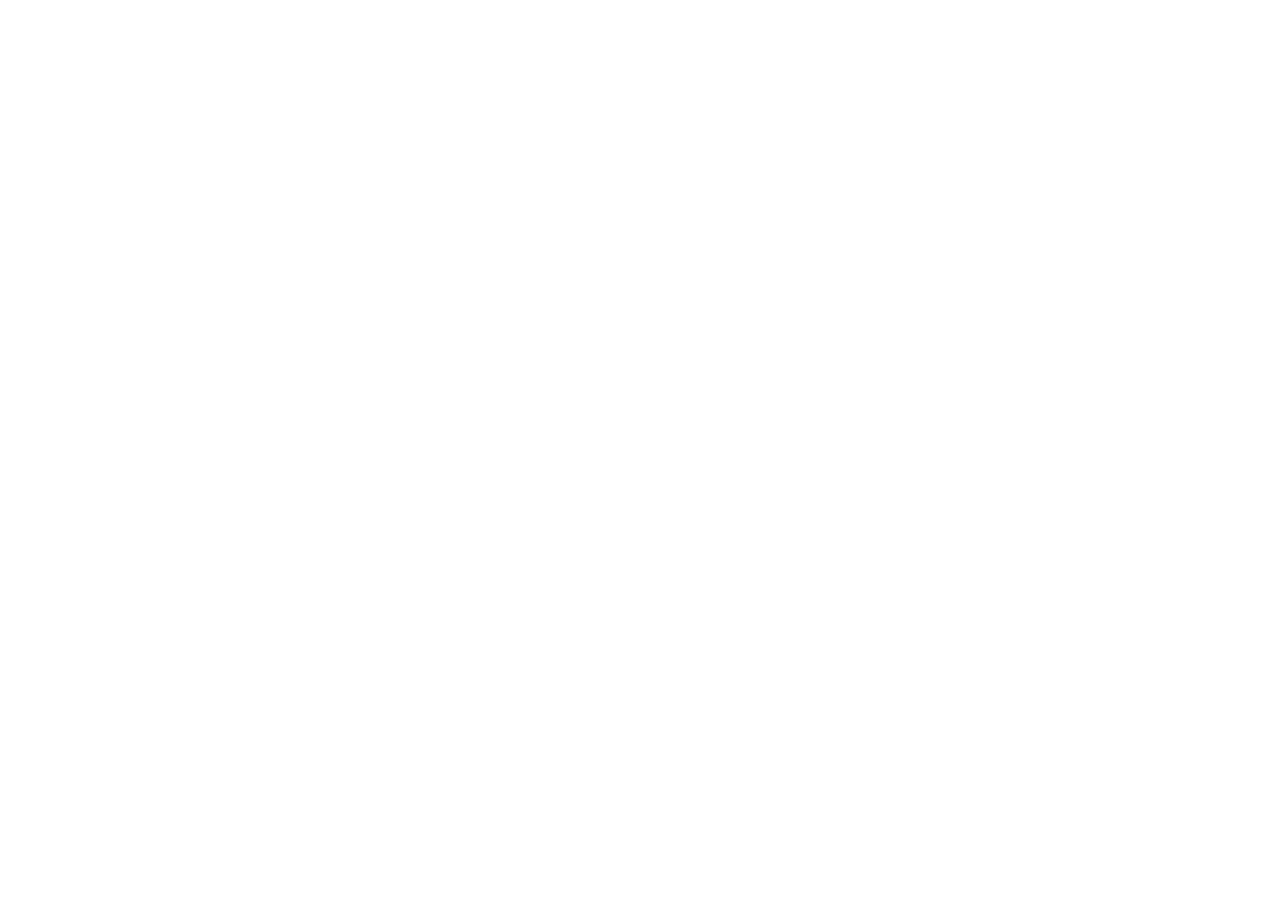
==== resources/pages/projects.html @ 9bc88355 "Finished primary page & working on project page" ====
<!DOCTYPE html>
<html lang="en">
  <head>
    <meta charset="UTF-8" />
    <meta name="viewport" content="width=device-width, initial-scale=1.0" />
    <title>Projects Ive Made</title>
  </head>
  <body></body>
</html>
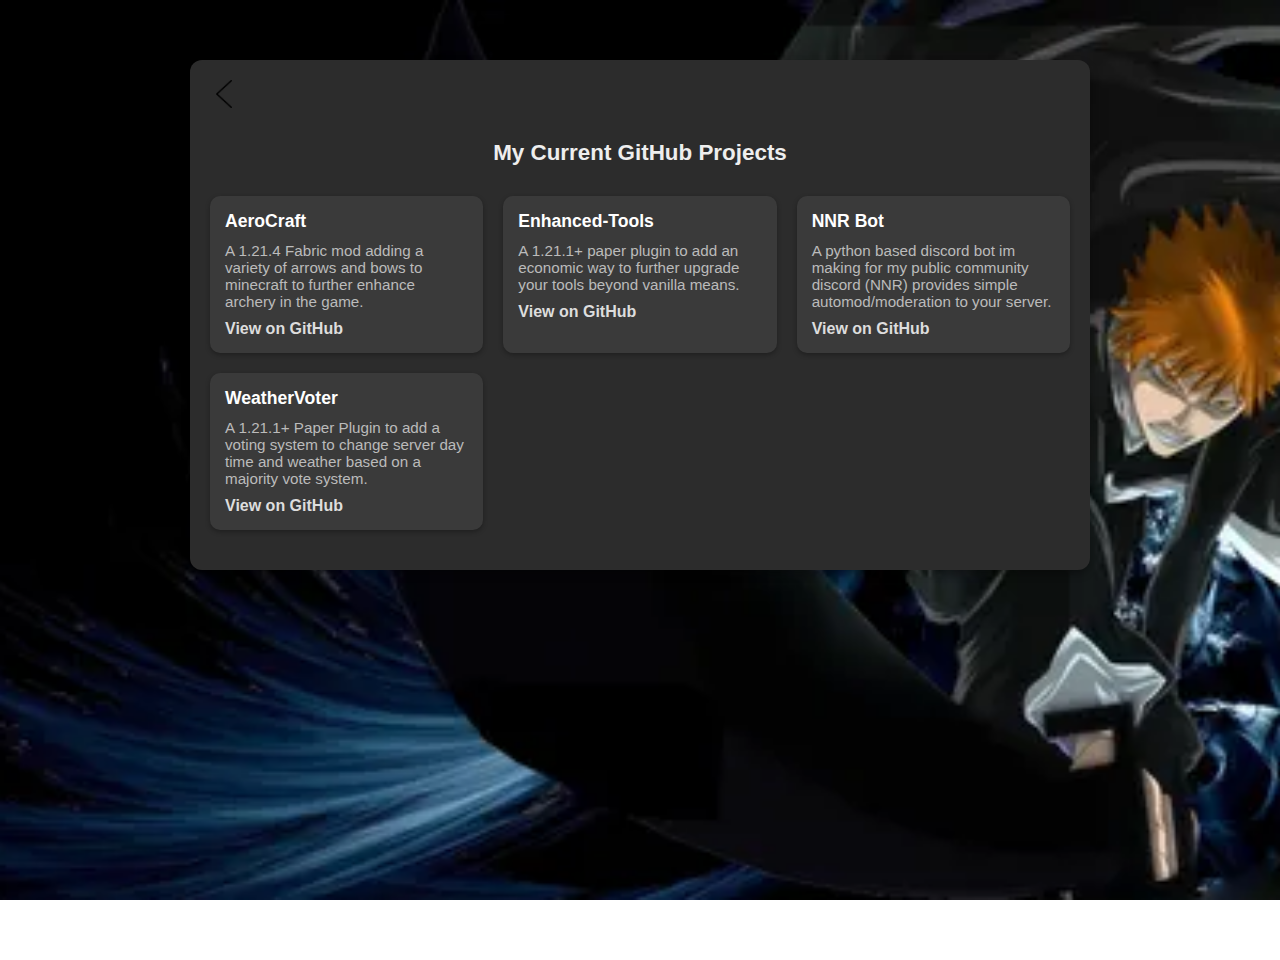
==== commit 7bd3a922: "Fixed an issue within projects.html" ====
--- a/resources/pages/projects.html
+++ b/resources/pages/projects.html
@@ -3,7 +3,108 @@
   <head>
     <meta charset="UTF-8" />
     <meta name="viewport" content="width=device-width, initial-scale=1.0" />
-    <title>Projects Ive Made</title>
+    <title>Projects I've Made</title>
+    <!-- CSS -->
+    <link rel="stylesheet" href="../CSS/projectstyles.css" />
   </head>
-  <body></body>
+  <body>
+    <!-- Centered container with a background behind it -->
+    <div class="projects-container">
+      <!-- Back Arrow in the top-left corner -->
+      <div class="back-arrow">
+        <a href="../../index.html">
+          <img src="../images/back_arrow_icon.png" alt="Back" />
+        </a>
+      </div>
+
+      <!-- Projects List Section -->
+      <section class="projects-list-section">
+        <h2>My Current GitHub Projects</h2>
+        <div class="projects-list-grid">
+          <!-- PROJECT 1 -->
+          <div class="project-card">
+            <h3>AeroCraft</h3>
+            <p>
+              A 1.21.4 Fabric mod adding a variety of arrows and bows to
+              minecraft to further enhance archery in the game.
+            </p>
+            <a
+              href="https://github.com/Swishhyy/AeroCraft"
+              target="_blank"
+              rel="noopener noreferrer"
+              class="github-link"
+            >
+              View on GitHub
+            </a>
+          </div>
+
+          <!-- PROJECT 2 -->
+          <div class="project-card">
+            <h3>Enhanced-Tools</h3>
+            <p>
+              A 1.21.1+ paper plugin to add an economic way to further upgrade
+              your tools beyond vanilla means.
+            </p>
+            <a
+              href="https://github.com/Swishhyy/Enhanced-Tools"
+              target="_blank"
+              rel="noopener noreferrer"
+              class="github-link"
+            >
+              View on GitHub
+            </a>
+          </div>
+
+          <!-- PROJECT 3 -->
+          <div class="project-card">
+            <h3>NNR Bot</h3>
+            <p>
+              A python based discord bot im making for my public community
+              discord (NNR) provides simple automod/moderation to your server.
+            </p>
+            <a
+              href="https://github.com/Swishhyy/Discord-Bot"
+              target="_blank"
+              rel="noopener noreferrer"
+              class="github-link"
+            >
+              View on GitHub
+            </a>
+          </div>
+
+          <!-- PROJECT 4 -->
+          <div class="project-card">
+            <h3>WeatherVoter</h3>
+            <p>
+              A 1.21.1+ Paper Plugin to add a voting system to change server day
+              time and weather based on a majority vote system.
+            </p>
+            <a
+              href="https://github.com/Swishhyy/WeatherVoter"
+              target="_blank"
+              rel="noopener noreferrer"
+              class="github-link"
+            >
+              View on GitHub
+            </a>
+          </div>
+
+          <!-- (OPTIONAL) PROJECT 5 & 6 ... -->
+          <!--
+          <div class="project-card">
+            <h3>Project Five</h3>
+            <p>Description...</p>
+            <a href="https://github.com/Swishhyy/ProjectFive" ...>View on GitHub</a>
+          </div>
+
+          <div class="project-card">
+            <h3>Project Six</h3>
+            <p>Description...</p>
+            <a href="https://github.com/Swishhyy/ProjectSix" ...>View on GitHub</a>
+          </div>
+          -->
+        </div>
+      </section>
+    </div>
+  </body>
 </html>
--- a/resources/CSS/projectstyles.css
+++ b/resources/CSS/projectstyles.css
@@ -0,0 +1,117 @@
+/* Basic Reset */
+* {
+  margin: 0;
+  padding: 0;
+  box-sizing: border-box;
+}
+
+/* BODY: background image behind the container */
+body {
+  font-family: Arial, sans-serif;
+  background: url("../images/background.png") no-repeat center center fixed;
+  background-size: cover;
+  color: #ddd;
+  min-height: 100vh; /* Make sure the body fills the entire viewport for the background */
+}
+
+/* PROJECTS CONTAINER: centered, smaller than full screen */
+.projects-container {
+  background-color: #2c2c2c;
+  max-width: 900px;
+  margin: 60px auto;
+  border-radius: 12px;
+  padding: 40px 20px; /* Increase for extra spacing */
+  position: relative; /* so we can position the arrow inside */
+  box-shadow: 0 4px 8px rgba(0, 0, 0, 0.3);
+}
+
+/* BACK ARROW: top-left corner of the container */
+.back-arrow {
+  position: absolute;
+  top: 20px;
+  left: 20px;
+}
+.back-arrow img {
+  width: 28px;
+  height: 28px;
+  object-fit: cover;
+  border-radius: 4px;
+  transition: transform 0.2s;
+}
+.back-arrow img:hover {
+  transform: scale(1.1);
+}
+
+/* PROJECT LIST SECTION */
+.projects-list-section {
+  margin-top: 40px; /* Space below the back arrow and container top */
+}
+.projects-list-section h2 {
+  text-align: center;
+  margin-bottom: 30px;
+  font-size: 1.4rem;
+  color: #eee;
+}
+
+/* GRID of project cards */
+.projects-list-grid {
+  display: grid;
+  grid-template-columns: repeat(auto-fit, minmax(220px, 1fr));
+  gap: 20px;
+}
+
+.project-card {
+  background-color: #3a3a3a;
+  border-radius: 10px;
+  padding: 15px;
+  box-shadow: 0 2px 5px rgba(0, 0, 0, 0.3);
+}
+
+.project-card h3 {
+  font-size: 1.1rem;
+  margin-bottom: 10px;
+  color: #fff;
+}
+
+.project-card p {
+  font-size: 0.95rem;
+  color: #bbb;
+  margin-bottom: 10px;
+}
+
+.github-link {
+  color: #ddd;
+  text-decoration: none;
+  font-weight: bold;
+  transition: color 0.2s;
+}
+
+.github-link:hover {
+  color: #fff;
+}
+
+/* RESPONSIVE TWEAKS (optional) */
+@media (max-width: 600px) {
+  .projects-container {
+    margin: 20px auto;
+    padding: 20px;
+  }
+  .back-arrow {
+    top: 10px;
+    left: 10px;
+  }
+  .back-arrow img {
+    width: 24px;
+    height: 24px;
+  }
+  .projects-list-section h2 {
+    font-size: 1.2rem;
+    margin-bottom: 20px;
+  }
+  .project-card h3 {
+    font-size: 1rem;
+  }
+  .project-card p {
+    font-size: 0.9rem;
+  }
+}
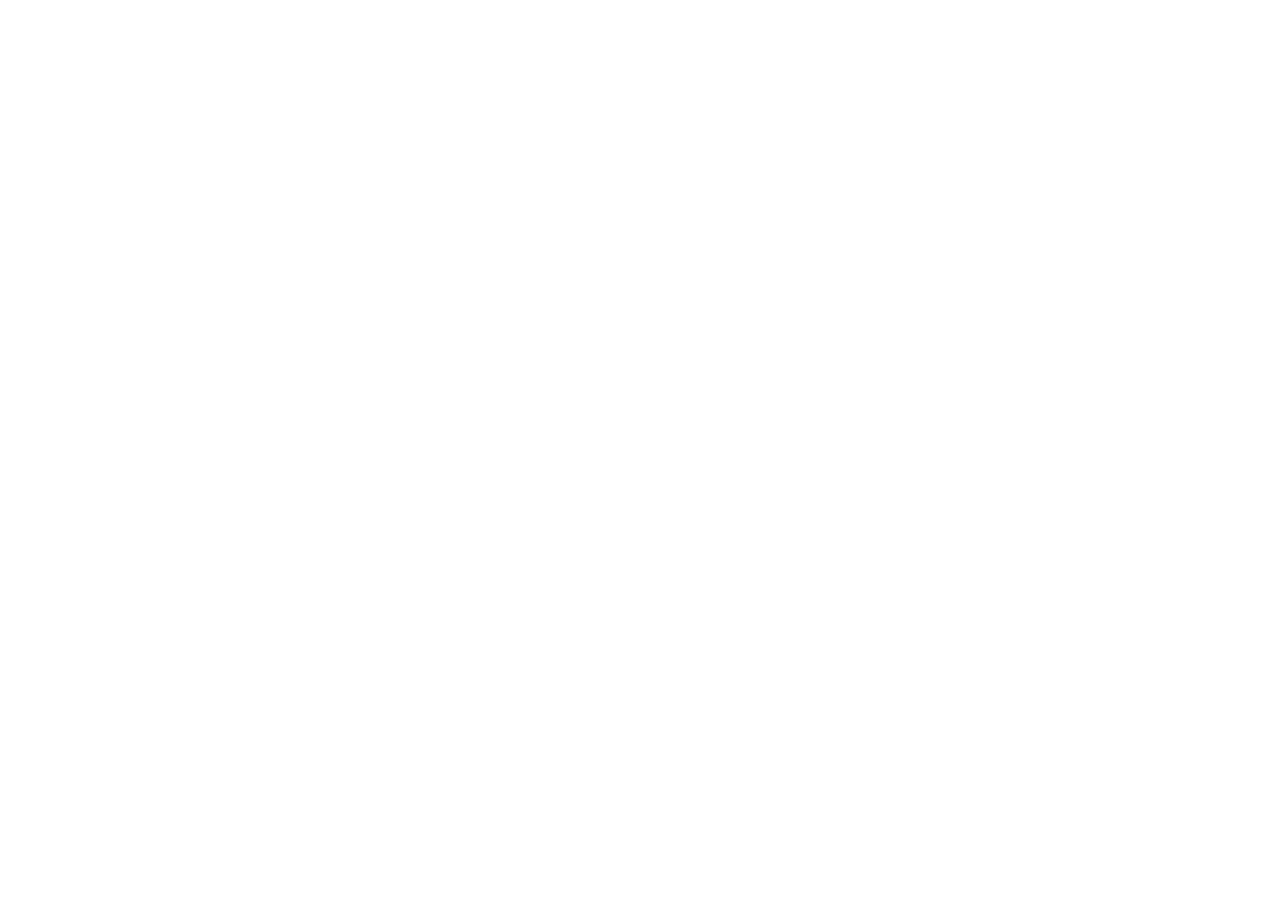
==== commit 44cd02fe: "Revert "Fixed an issue within projects.html"" ====
--- a/resources/pages/projects.html
+++ b/resources/pages/projects.html
@@ -3,108 +3,9 @@
   <head>
     <meta charset="UTF-8" />
     <meta name="viewport" content="width=device-width, initial-scale=1.0" />
-    <title>Projects I've Made</title>
-    <!-- CSS -->
+    <title>Projects Ive Made</title>
+    <!-- Main CSS file -->
     <link rel="stylesheet" href="../CSS/projectstyles.css" />
   </head>
-  <body>
-    <!-- Centered container with a background behind it -->
-    <div class="projects-container">
-      <!-- Back Arrow in the top-left corner -->
-      <div class="back-arrow">
-        <a href="../../index.html">
-          <img src="../images/back_arrow_icon.png" alt="Back" />
-        </a>
-      </div>
-
-      <!-- Projects List Section -->
-      <section class="projects-list-section">
-        <h2>My Current GitHub Projects</h2>
-        <div class="projects-list-grid">
-          <!-- PROJECT 1 -->
-          <div class="project-card">
-            <h3>AeroCraft</h3>
-            <p>
-              A 1.21.4 Fabric mod adding a variety of arrows and bows to
-              minecraft to further enhance archery in the game.
-            </p>
-            <a
-              href="https://github.com/Swishhyy/AeroCraft"
-              target="_blank"
-              rel="noopener noreferrer"
-              class="github-link"
-            >
-              View on GitHub
-            </a>
-          </div>
-
-          <!-- PROJECT 2 -->
-          <div class="project-card">
-            <h3>Enhanced-Tools</h3>
-            <p>
-              A 1.21.1+ paper plugin to add an economic way to further upgrade
-              your tools beyond vanilla means.
-            </p>
-            <a
-              href="https://github.com/Swishhyy/Enhanced-Tools"
-              target="_blank"
-              rel="noopener noreferrer"
-              class="github-link"
-            >
-              View on GitHub
-            </a>
-          </div>
-
-          <!-- PROJECT 3 -->
-          <div class="project-card">
-            <h3>NNR Bot</h3>
-            <p>
-              A python based discord bot im making for my public community
-              discord (NNR) provides simple automod/moderation to your server.
-            </p>
-            <a
-              href="https://github.com/Swishhyy/Discord-Bot"
-              target="_blank"
-              rel="noopener noreferrer"
-              class="github-link"
-            >
-              View on GitHub
-            </a>
-          </div>
-
-          <!-- PROJECT 4 -->
-          <div class="project-card">
-            <h3>WeatherVoter</h3>
-            <p>
-              A 1.21.1+ Paper Plugin to add a voting system to change server day
-              time and weather based on a majority vote system.
-            </p>
-            <a
-              href="https://github.com/Swishhyy/WeatherVoter"
-              target="_blank"
-              rel="noopener noreferrer"
-              class="github-link"
-            >
-              View on GitHub
-            </a>
-          </div>
-
-          <!-- (OPTIONAL) PROJECT 5 & 6 ... -->
-          <!--
-          <div class="project-card">
-            <h3>Project Five</h3>
-            <p>Description...</p>
-            <a href="https://github.com/Swishhyy/ProjectFive" ...>View on GitHub</a>
-          </div>
-
-          <div class="project-card">
-            <h3>Project Six</h3>
-            <p>Description...</p>
-            <a href="https://github.com/Swishhyy/ProjectSix" ...>View on GitHub</a>
-          </div>
-          -->
-        </div>
-      </section>
-    </div>
-  </body>
+  <body></body>
 </html>
